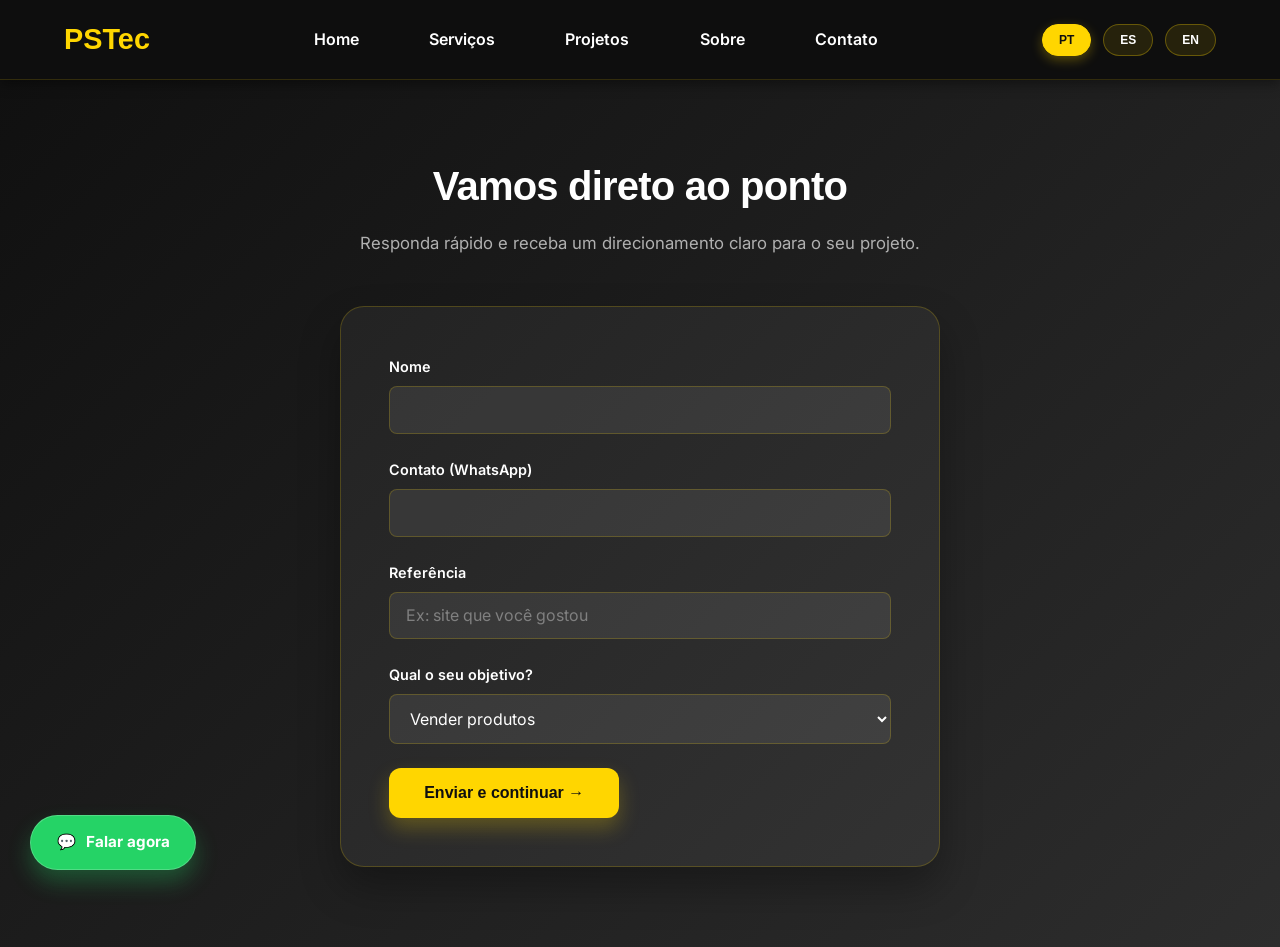
==== contato.html @ e3ad543a "Atualiza seção de projetos para apenas os 3 sites solicitados" ====
<!DOCTYPE html>
<html lang="pt-BR">
<head>
    <meta charset="UTF-8">
    <meta name="viewport" content="width=device-width, initial-scale=1.0">
    <title>Contato | PSTec</title>
    <link rel="stylesheet" href="style.css">
    <link href="https://fonts.googleapis.com/css2?family=Inter:wght@400;500;600;800&display=swap" rel="stylesheet">
</head>
<body>
    <header class="navbar">
        <div class="logo">PSTec</div>
        <nav class="nav-links">
            <a href="index.html" data-i18n="navHome">Home</a>
            <a href="servicos.html" data-i18n="navServicos">Serviços</a>
            <a href="projetos.html" data-i18n="navProjetos">Projetos</a>
            <a href="sobre.html" data-i18n="navSobre">Sobre</a>
            <a href="contato.html" data-i18n="navContato">Contato</a>
        </nav>
        <div class="lang-switch">
            <button class="lang-btn active" data-lang="pt">PT</button>
            <button class="lang-btn" data-lang="es">ES</button>
            <button class="lang-btn" data-lang="en">EN</button>
        </div>
    </header>

    <main>
        <section class="contact-section">
            <div class="contact-container">
                <div class="section-header centered">
                    <h2 data-i18n="contatoTitle">Vamos decolar o seu projeto?</h2>
                    <p data-i18n="contatoDesc" class="subtitle">Selecione o serviço desejado e entraremos em contato rapidamente.</p>
                </div>
                
                <!-- O ID 'my-form' é essencial para o script.js processar o envio via AJAX -->
                <form class="contact-form" id="my-form">

    <div class="input-group">
        <label for="nome" data-i18n="formName"></label>
        <input id="nome" type="text" name="nome" autocomplete="name" required>
    </div>

    <div class="input-group">
        <label for="contato" data-i18n="formEmail"></label>
        <input id="contato" type="email" name="contato" autocomplete="email" required>
    </div>

    <div class="input-group">
        <label for="referencia" data-i18n="formReferencia"></label>
        <input id="referencia" type="text" name="referencia" data-i18n-placeholder="phReferencia" autocomplete="off" required>
    </div>

    <div class="input-group">
        <label for="objetivo" data-i18n="formGoal"></label>
        <select id="objetivo" name="objetivo" required>
            <option data-i18n="opt1"></option>
            <option data-i18n="opt2"></option>
            <option data-i18n="opt3"></option>
        </select>
    </div>

    <button type="submit" class="btn-primary" data-i18n="formSubmit"></button>

</form>
            </div>
        </section>
    </main>

    <a href="https://wa.me/541176419463" id="whatsapp-btn" class="float-whatsapp" target="_blank" rel="noopener noreferrer" aria-label="Fale conosco no WhatsApp">
        <span class="wa-icon">💬</span> <span data-i18n="btnWhatsapp">Fale conosco</span>
    </a>

    <script type="module" src="script.js"></script>


    <div id="success-modal" class="modal-overlay" style="display: none;">
    <div class="modal-content">
        <div class="modal-icon">✅</div>
        <h3 data-i18n="modalTitle">Enviado com Sucesso!</h3>
        <p data-i18n="modalDesc">Recebemos sua mensagem. Em breve entraremos em contato para decolar seu projeto.</p>
        <button onclick="closeModal()" class="btn-primary">OK</button>
    </div>
</div>
</body>




</html>
---- style.css ----
/* ==== RESET E VARIÁVEIS ==== */
* {
  margin: 0;
  padding: 0;
  box-sizing: border-box;
}

:root {
  --bg-dark: #0f0f0f;
  --bg-dark-secondary: #1a1a1a;
  --bg-gradient: linear-gradient(135deg, #0f0f0f 0%, #2d2d2d 100%);
  --yellow-primary: #FFD600;
  --yellow-hover: #E9C400;
  --yellow-light: #FFE170;
  --text-light: #ffff;
  --text-muted: #b0b0b0;
  --text-secondary: #808080;
  --border-color: rgba(255, 214, 0, 0.2);
  --transition: all 0.3s cubic-bezier(0.25, 0.46, 0.45, 0.94);
}

html {
  scroll-behavior: smooth;
}

body {
  background: var(--bg-gradient);
  color: var(--text-light);
  font-family: "Inter", -apple-system, BlinkMacSystemFont, "Segoe UI", sans-serif;
  line-height: 1.6;
  overflow-x: hidden;
  min-height: 100vh;
  display: flex;
  flex-direction: column;
}

/* ==== TIPOGRAFIA ==== */
h1, h2, h3, h4, h5, h6 {
  font-family: "Sora", -apple-system, BlinkMacSystemFont, "Segoe UI", sans-serif;
  font-weight: 700;
  letter-spacing: -0.02em;
}

h1 {
  font-size: clamp(2.5rem, 4vw, 3.5rem);
  line-height: 1.2;
}

h2 {
  font-size: clamp(2rem, 3.5vw, 2.8rem);
  line-height: 1.3;
}

h3 {
  font-size: 1.5rem;
  line-height: 1.4;
}

p {
  font-size: 1rem;
  line-height: 1.8;
}

/* ==== NAVBAR ==== */
.navbar {
  display: flex;
  justify-content: space-between;
  align-items: center;
  padding: 1.5rem 5%;
  position: sticky;
  top: 0;
  background: rgba(15, 15, 15, 0.98);
  backdrop-filter: blur(10px);
  border-bottom: 1px solid rgba(255, 214, 0, 0.15);
  z-index: 100;
  box-shadow: 0 4px 12px rgba(0, 0, 0, 0.4);
  height: 80px;
}

.logo {
  font-size: 1.8rem;
  font-weight: 800;
  color: var(--yellow-primary);
  text-decoration: none;
  font-family: "Sora", sans-serif;
  transition: var(--transition);
}

.logo:hover {
  transform: scale(1.05);
  text-shadow: 0 0 20px rgba(255, 214, 0, 0.3);
}

.nav-links {
  display: flex;
  gap: 2rem;
  list-style: none;
}

.nav-links a {
  text-decoration: none;
  color: var(--text-light);
  font-weight: 600;
  padding: 0.5rem 1.2rem;
  border-radius: 8px;
  transition: var(--transition);
  position: relative;
}

.nav-links a::after {
  content: "";
  position: absolute;
  bottom: 0;
  left: 0;
  width: 0;
  height: 2px;
  background: var(--yellow-primary);
  transition: width 0.3s ease;
}

.nav-links a:hover {
  background-color: rgba(255, 214, 0, 0.1);
  color: var(--yellow-primary);
}

.nav-links a:hover::after {
  width: 100%;
}

.lang-switch {
  display: flex;
  gap: 0.75rem;
  align-items: center;
}

.lang-btn {
  background: rgba(255, 214, 0, 0.1);
  border: 1px solid rgba(255, 214, 0, 0.3);
  color: var(--text-light);
  padding: 0.5rem 1rem;
  border-radius: 20px;
  cursor: pointer;
  font-weight: 600;
  text-transform: uppercase;
  font-size: 0.75rem;
  transition: var(--transition);
}

.lang-btn:hover {
  background: rgba(255, 214, 0, 0.2);
  border-color: var(--yellow-primary);
  transform: translateY(-2px);
}

.lang-btn.active {
  background: var(--yellow-primary);
  color: #0f0f0f;
  border-color: var(--yellow-primary);
  box-shadow: 0 4px 12px rgba(255, 214, 0, 0.3);
}

/* ==== MAIN CONTENT ==== */
main {
  flex: 1;
  display: flex;
  flex-direction: column;
}

/* ==== HERO SECTION - SINGLE PAGE APP LAYOUT ==== */
.hero-section {
  min-height: calc(100vh - 80px);
  display: flex;
  flex-direction: column;
  justify-content: space-between;
  padding: 2rem 5% 1.5rem 5%;
  position: relative;
  overflow: hidden;
  width: 100%;
}

.hero-section::before {
  content: "";
  position: absolute;
  top: -150px;
  left: -100px;
  width: 800px;
  height: 800px;
  background: radial-gradient(circle, rgba(255, 214, 0, 0.15) 0%, transparent 70%);
  filter: blur(80px);
  z-index: 0;
  pointer-events: none;
}

.hero-section::after {
  content: "";
  position: absolute;
  bottom: -100px;
  right: -100px;
  width: 600px;
  height: 600px;
  background: radial-gradient(circle, rgba(255, 214, 0, 0.08) 0%, transparent 70%);
  filter: blur(80px);
  z-index: 0;
  pointer-events: none;
}

.hero-container {
  display: grid;
  grid-template-columns: 1.2fr 1fr;
  gap: 4rem;
  align-items: center;
  flex-grow: 1;
  position: relative;
  z-index: 1;
  width: 100%;
  max-width: 1400px;
  margin: 0 auto;
}

.hero-content {
  flex: 1;
  min-width: 0;
  animation: slideInLeft 0.8s ease-out;
}

.badge {
  display: inline-block;
  background: rgba(255, 214, 0, 0.15);
  color: var(--yellow-primary);
  padding: 0.5rem 1rem;
  border-radius: 4px;
  font-size: 0.75rem;
  font-weight: 700;
  text-transform: uppercase;
  margin-bottom: 1.5rem;
  font-family: "JetBrains Mono", monospace;
  letter-spacing: 0.05em;
  border: 1px solid rgba(255, 214, 0, 0.3);
}

.hero-content h1 {
  margin-bottom: 1.5rem;
  color: var(--text-light);
}

.highlight-text {
  background: linear-gradient(120deg, var(--yellow-primary) 0%, var(--yellow-primary) 100%);
  background-repeat: no-repeat;
  background-size: 100% 0.3em;
  background-position: 0 88%;
  padding: 0 4px;
}

.hero-subtitle {
  font-size: 1.05rem;
  color: var(--text-muted);
  margin-bottom: 2.5rem;
  line-height: 1.8;
  max-width: 540px;
}

.button-group {
  display: flex;
  gap: 1rem;
  margin-bottom: 2rem;
  flex-wrap: wrap;
}

.btn-primary,
.btn-secondary {
  padding: 1rem 2.2rem;
  border-radius: 12px;
  font-weight: 600;
  text-decoration: none;
  transition: var(--transition);
  border: none;
  cursor: pointer;
  font-family: "Sora", sans-serif;
  font-size: 1rem;
  display: inline-block;
  white-space: nowrap;
}

.btn-primary {
  background: var(--yellow-primary);
  color: #0f0f0f;
  box-shadow: 0 10px 20px rgba(255, 214, 0, 0.25);
}

.btn-primary:hover {
  background: var(--yellow-hover);
  transform: translateY(-3px);
  box-shadow: 0 14px 24px rgba(255, 214, 0, 0.35);
}

.btn-secondary {
  background: rgba(255, 255, 255, 0.1);
  color: var(--text-light);
  border: 1px solid rgba(255, 214, 0, 0.3);
}

.btn-secondary:hover {
  background: rgba(255, 214, 0, 0.15);
  border-color: var(--yellow-primary);
  transform: translateY(-3px);
}

/* ==== HERO VISUAL ==== */
.hero-visual {
  position: relative;
  display: flex;
  align-items: center;
  justify-content: center;
  flex: 1;
  min-width: 300px;
  animation: slideInRight 0.8s ease-out;
}

.hero-visual::before {
  content: "";
  position: absolute;
  width: 300px;
  height: 300px;
  background: radial-gradient(circle, rgba(255, 214, 0, 0.3) 0%, transparent 70%);
  filter: blur(60px);
  top: -50px;
  right: -30px;
  z-index: 0;
}

.hero-visual::after {
  content: "";
  position: absolute;
  width: 140px;
  height: 140px;
  background: rgba(59, 130, 246, 0.18);
  bottom: -10px;
  left: 10px;
  border-radius: 50%;
  z-index: 0;
}

.visual-card {
  width: 340px;
  max-width: 100%;
  min-height: 420px;
  border-radius: 32px;
  background: rgba(255, 255, 255, 0.08);
  backdrop-filter: blur(12px);
  border: 1px solid rgba(255, 214, 0, 0.2);
  box-shadow: 0 35px 80px rgba(0, 0, 0, 0.3);
  overflow: hidden;
  position: relative;
  animation: floatCard 6.5s ease-in-out infinite;
  z-index: 2;

box-shadow: 0 0 60px rgba(255, 214, 0, 0.5), 
              inset 0 0 30px rgba(255, 255, 255, 0.2);
}

.visual-card__header {
  box-shadow: 0 0 60px rgba(255, 214, 0, 0.5), 
              inset 0 0 30px rgba(255, 255, 255, 0.2);
}

.visual-card__header::before {
  box-shadow: 0 10px 40px rgba(255, 214, 0, 0.4), 
              0 0 20px rgba(255, 255, 255, 0.3);
}

.visual-bar {
  box-shadow: 0 0 10px rgba(255, 214, 0, 0.3);
}

.grid-square {
  box-shadow: 0 0 15px rgba(255, 214, 0, 0.15);
  height: 70px;
  border-radius: 20px;
  background: rgba(15, 23, 42, 0.08);
  box-shadow: inset 0 0 0 1px rgba(255, 255, 255, 0.55);

  /* NOVO: Mostrar os ícones */
  display: flex;
  align-items: center;
  justify-content: center;
  font-size: 2rem;
  font-weight: 600;
}

/* Versão Premium com Glow */
.visual-card-premium .grid-square {
  background: rgba(15, 23, 42, 0.08);
  border-radius: 20px;
  display: flex;
  align-items: center;
  justify-content: center;
  font-size: 2rem;
  box-shadow: 0 0 15px rgba(255, 214, 0, 0.15);

}

.visual-card::before {
  content: "";
  position: absolute;
  inset: 0;
  border-radius: 32px;
  background: radial-gradient(circle at 20% 20%, rgba(255, 214, 0, 0.1), transparent 30%);
  pointer-events: none;
}

.visual-card__header {
  height: 120px;
  background: linear-gradient(135deg, rgba(255, 214, 0, 0.95), rgba(255, 214, 0, 0.4));
  position: relative;
  overflow: hidden;
}

.visual-card__header::before {
  content: "";
  position: absolute;
  width: 80px;
  height: 80px;
  border-radius: 50%;
  top: 20px;
  right: 15px;
  background: rgba(255, 255, 255, 0.45);
  box-shadow: 0 10px 30px rgba(255, 214, 0, 0.2);
}

.visual-card__body {
  padding: 1.8rem;
  display: grid;
  gap: 1rem;
}

.visual-bar {
  height: 16px;
  border-radius: 999px;
  background: rgba(255, 255, 255, 0.1);
}

.visual-bar.long {
  width: 90%;
}

.visual-bar.medium {
  width: 70%;
}

.visual-bar.short {
  width: 50%;
}

.visual-card__grid {
  display: grid;
  grid-template-columns: repeat(2, 1fr);
  gap: 0.8rem;
  margin-top: 1rem;
}

.grid-square {
  height: 70px;
  border-radius: 20px;
  background: rgba(255, 255, 255, 0.08);
  border: 1px solid rgba(255, 214, 0, 0.1);
}

.visual-chip {
  position: absolute;
  right: -20px;
  bottom: -20px;
  width: 120px;
  height: 120px;
  border-radius: 50%;
  background: rgba(255, 214, 0, 0.16);
  box-shadow: 0 0 0 22px rgba(255, 214, 0, 0.05);
  animation: pulseChip 3.5s ease-in-out infinite;
}

/* ==== HERO FOOTER ==== */
.hero-footer {
  display: flex;
  align-items: center;
  justify-content: center;
  gap: 0.5rem;
  font-size: 0.85rem;
  color: var(--text-secondary);
  width: 100%;
  padding-top: 1rem;
  border-top: 1px solid rgba(255, 214, 0, 0.05);
  margin-top: auto;
  position: relative;
  z-index: 1;
}

/* ==== ANIMAÇÕES ==== */
@keyframes floatCard {
  0%, 100% {
    transform: translateY(0px) rotate(0deg);
  }
  25% {
    transform: translateY(-10px) rotate(-0.25deg);
  }
  50% {
    transform: translateY(-18px) rotate(-0.35deg);
  }
  75% {
    transform: translateY(-10px) rotate(-0.2deg);
  }
}

@keyframes pulseChip {
  0%, 100% {
    transform: scale(1);
    opacity: 0.9;
  }
  50% {
    transform: scale(1.08);
    opacity: 0.72;
  }
}

@keyframes slideInLeft {
  from {
    opacity: 0;
    transform: translateX(-30px);
  }
  to {
    opacity: 1;
    transform: translateX(0);
  }
}

@keyframes slideInRight {
  from {
    opacity: 0;
    transform: translateX(30px);
  }
  to {
    opacity: 1;
    transform: translateX(0);
  }
}

@keyframes fadeIn {
  from {
    opacity: 0;
  }
  to {
    opacity: 1;
  }
}

/* ==== SEÇÕES GERAIS ==== */
.section-header {
  display: flex;
  flex-direction: column;
  align-items: center;
  gap: 1rem;
  margin-bottom: 3rem;
  text-align: center;
}

.section-header h2 {
  font-family: "Sora", sans-serif;
  font-size: 2.5rem;
  font-weight: 700;
  color: var(--text-light);
}

.header-line {
  width: 80px;
  height: 4px;
  border-radius: 999px;
  background: var(--yellow-primary);
  box-shadow: 0 0 20px rgba(255, 214, 0, 0.3);
}

.subtitle {
  color: var(--text-muted);
  font-size: 1.05rem;
  max-width: 760px;
  line-height: 1.8;
}

.services-hero,
.projects-section,
.about-section,
.contact-section {
  padding: 5rem 5%;
  position: relative;
  z-index: 1;
}

/* ==== SERVICES ==== */
.services-hero-body {
  display: flex;
  flex-direction: column;
  align-items: center;
  justify-content: center;
  text-align: center;
  gap: 1.5rem;
  padding-top: 2.5rem;
}

.services-hero-text {
  max-width: 720px;
  margin: 0 auto;
}

.services-hero-text h1 {
  margin-bottom: 1.5rem;
}

.services-hero-text p {
  font-size: 1rem;
  max-width: 680px;
  margin: 0 auto;
  color: var(--text-muted);
}

.services-hero-visual {
  position: relative;
  width: min(440px, 100%);
  margin: 2rem auto 0;
}

.service-visual-card {
  background: rgba(255, 255, 255, 0.05);
  border-radius: 32px;
  border: 1px solid rgba(255, 214, 0, 0.2);
  box-shadow: 0 30px 70px rgba(0, 0, 0, 0.3);
  overflow: hidden;
}

.service-visual-card__header {
  height: 120px;
  background: linear-gradient(135deg, rgba(255, 214, 0, 0.95), rgba(255, 214, 0, 0.35));
}

.service-visual-card__body {
  padding: 1.75rem;
  display: grid;
  gap: 1rem;
}

.service-visual-line {
  height: 14px;
  border-radius: 999px;
  background: rgba(255, 255, 255, 0.1);
}

.service-visual-line.long {
  width: 90%;
}

.service-visual-line.medium {
  width: 70%;
}

.service-visual-grid {
  display: grid;
  grid-template-columns: repeat(2, 1fr);
  gap: 0.8rem;
}

.service-visual-box {
  min-height: 72px;
  border-radius: 22px;
  background: rgba(255, 255, 255, 0.08);
  border: 1px solid rgba(255, 214, 0, 0.1);
}

.service-visual-dot {
  position: absolute;
  right: -20px;
  bottom: -20px;
  width: 100px;
  height: 100px;
  border-radius: 50%;
  background: rgba(255, 214, 0, 0.18);
  box-shadow: 0 0 0 16px rgba(255, 214, 0, 0.08);
}

.services-list {
  padding: 0 5% 2rem 5%;
}

.services-grid {
  display: grid;
  gap: 1.25rem;
  grid-template-columns: repeat(auto-fit, minmax(240px, 1fr));
  align-items: start;
}

.service-card {
  background: rgba(255, 255, 255, 0.05);
  border: 1px solid rgba(255, 214, 0, 0.2);
  border-radius: 24px;
  padding: 1.25rem;
  box-shadow: 0 18px 36px rgba(0, 0, 0, 0.2);
  display: flex;
  flex-direction: column;
  justify-content: flex-start;
  min-height: auto;
  transition: var(--transition);
}

.service-card:hover {
  background: rgba(255, 214, 0, 0.1);
  border-color: var(--yellow-primary);
  transform: translateY(-5px);
  box-shadow: 0 25px 50px rgba(255, 214, 0, 0.15);
}

.service-card h3 {
  font-size: 1.35rem;
  margin-bottom: 1rem;
  color: var(--text-light);
}

.service-card p {
  color: var(--text-muted);
  line-height: 1.8;
}

.services-benefits {
  padding: 4rem 0;
}

.benefits-list {
  list-style: none;
  display: grid;
  grid-template-columns: repeat(auto-fit, minmax(220px, 1fr));
  gap: 1rem;
  max-width: 920px;
  margin: 0 auto;
  padding: 0;
}

.benefits-list li {
  background: rgba(255, 255, 255, 0.05);
  border: 1px solid rgba(255, 214, 0, 0.2);
  border-radius: 18px;
  padding: 1rem 1.25rem;
  color: var(--text-light);
  font-weight: 600;
  min-height: 110px;
  display: flex;
  align-items: center;
  justify-content: center;
  text-align: center;
  transition: var(--transition);
}

.benefits-list li:hover {
  background: rgba(255, 214, 0, 0.1);
  border-color: var(--yellow-primary);
  transform: translateY(-3px);
}

.services-cta {
  padding: 3rem 0 5rem;
  text-align: center;
}

.services-cta h2 {
  margin-bottom: 1.75rem;
}

/* ==== PROJECTS ==== */
.projects-grid {
  display: grid;
  grid-template-columns: repeat(auto-fit, minmax(300px, 1fr));
  gap: 2rem;
}

.project-card {
  background: rgba(255, 255, 255, 0.05);
  border: 1px solid rgba(255, 214, 0, 0.2);
  border-radius: 24px;
  padding: 2rem;
  transition: var(--transition);
  box-shadow: 0 18px 36px rgba(0, 0, 0, 0.2);
  overflow: hidden;
  position: relative;
}

.project-card::before {
  content: "";
  position: absolute;
  top: 0;
  left: 0;
  right: 0;
  height: 4px;
  background: linear-gradient(90deg, var(--yellow-primary), transparent);
  opacity: 0;
  transition: opacity 0.3s ease;
}

.project-card:hover {
  background: rgba(255, 214, 0, 0.1);
  border-color: var(--yellow-primary);
  transform: translateY(-5px);
  box-shadow: 0 25px 50px rgba(255, 214, 0, 0.15);
}

.project-card:hover::before {
  opacity: 1;
}

.tech-stack {
  display: inline-block;
  background: rgba(255, 214, 0, 0.2);
  color: var(--yellow-primary);
  padding: 0.4rem 0.8rem;
  border-radius: 20px;
  font-size: 0.75rem;
  font-weight: 700;
  margin-bottom: 1rem;
  font-family: "JetBrains Mono", monospace;
}

.project-card h3 {
  font-family: "Sora", sans-serif;
  font-size: 1.5rem;
  margin-bottom: 1rem;
  color: var(--text-light);
}

.project-card p {
  color: var(--text-muted);
  margin-bottom: 1.5rem;
  line-height: 1.8;
}

.card-link {
  color: var(--yellow-primary);
  text-decoration: none;
  font-weight: 600;
  transition: var(--transition);
  display: inline-block;
}

.card-link:hover {
  color: var(--yellow-hover);
  transform: translateX(5px);
}

/* ==== ABOUT ==== */
.about-content {
  max-width: 900px;
  margin: 0 auto;
}

.about-content p {
  font-size: 1.1rem;
  color: var(--text-muted);
  margin-bottom: 1.5rem;
  line-height: 1.8;
}

.about-highlights {
  display: grid;
  grid-template-columns: repeat(auto-fit, minmax(200px, 1fr));
  gap: 2rem;
  margin-top: 3rem;
}

.highlight-box {
  background: rgba(255, 255, 255, 0.05);
  border: 1px solid rgba(255, 214, 0, 0.2);
  border-radius: 16px;
  padding: 2rem;
  text-align: center;
  transition: var(--transition);
}

.highlight-box:hover {
  background: rgba(255, 214, 0, 0.1);
  border-color: var(--yellow-primary);
  transform: translateY(-3px);
}

.highlight-box h4 {
  color: var(--yellow-primary);
  margin-bottom: 0.5rem;
}

.highlight-box p {
  color: var(--text-muted);
  font-size: 0.95rem;
}

/* ==== CONTACT ==== */
.contact-container {
  max-width: 600px;
  margin: 0 auto;
}

.contact-form {
  background: rgba(255, 255, 255, 0.05);
  border: 1px solid rgba(255, 214, 0, 0.2);
  padding: 3rem;
  border-radius: 24px;
  box-shadow: 0 20px 40px rgba(0, 0, 0, 0.3);
}

.input-group {
  margin-bottom: 1.5rem;
}

.input-group label {
  display: block;
  font-weight: 600;
  margin-bottom: 0.5rem;
  color: var(--text-light);
  font-size: 0.9rem;
}

.input-group input,
.input-group select,
.input-group textarea {
  width: 100%;
  padding: 0.8rem 1rem;
  background: rgba(255, 255, 255, 0.08);
  border: 1px solid rgba(255, 214, 0, 0.2);
  border-radius: 8px;
  color: var(--text-light);
  font-family: "Inter", sans-serif;
  transition: var(--transition);
  font-size: 1rem;
}

.input-group input::placeholder,
.input-group textarea::placeholder {
  color: var(--text-secondary);
}

.input-group input:focus,
.input-group select:focus,
.input-group textarea:focus {
  outline: none;
  background: rgba(255, 255, 255, 0.12);
  border-color: var(--yellow-primary);
  box-shadow: 0 0 0 4px rgba(255, 214, 0, 0.15);
}

.input-group textarea {
  resize: vertical;
  min-height: 120px;
}

/* ==== MODAL ==== */
#success-modal {
  display: none;
}

.modal-overlay {
  position: fixed;
  top: 0;
  left: 0;
  width: 100%;
  height: 100%;
  background: rgba(0, 0, 0, 0.7);
  backdrop-filter: blur(5px);
  display: flex;
  align-items: center;
  justify-content: center;
  z-index: 2000;
}

.modal-content {
  background: rgba(45, 45, 45, 0.95);
  border: 1px solid rgba(255, 214, 0, 0.2);
  padding: 2.5rem;
  border-radius: 20px;
  text-align: center;
  max-width: 400px;
  width: 90%;
  box-shadow: 0 20px 40px rgba(0, 0, 0, 0.4);
  animation: modalShow 0.3s ease-out;
}

.modal-icon {
  font-size: 3rem;
  margin-bottom: 1rem;
}

.modal-content h3 {
  color: var(--yellow-primary);
  margin-bottom: 0.5rem;
  font-weight: 700;
}

.modal-content p {
  color: var(--text-muted);
  margin-bottom: 1.5rem;
}

.modal-close-btn {
  background: var(--yellow-primary);
  color: #0f0f0f;
  border: none;
  padding: 0.8rem 1.5rem;
  border-radius: 8px;
  font-weight: 600;
  cursor: pointer;
  transition: var(--transition);
}

.modal-close-btn:hover {
  background: var(--yellow-hover);
  transform: translateY(-2px);
}

@keyframes modalShow {
  from {
    transform: scale(0.8);
    opacity: 0;
  }
  to {
    transform: scale(1);
    opacity: 1;
  }
}

/* ==== WHATSAPP BUTTON ==== */
.float-whatsapp {
  position: fixed;
  bottom: 30px;
  left: 30px;
  background: #25d366;
  color: #fff;
  padding: 0.9rem 1.6rem;
  border-radius: 30px;
  text-decoration: none;
  font-weight: 700;
  font-size: 0.95rem;
  display: flex;
  align-items: center;
  gap: 10px;
  box-shadow: 0 12px 22px rgba(37, 211, 102, 0.3);
  border: 1px solid rgba(255, 255, 255, 0.2);
  transition: var(--transition);
  z-index: 1000;
}

.float-whatsapp:hover {
  transform: translateY(-3px);
  box-shadow: 0 14px 28px rgba(37, 211, 102, 0.4);
}

/* ==== FOOTER ==== */
.footer {
  background: rgba(15, 15, 15, 0.95);
  border-top: 1px solid rgba(255, 214, 0, 0.15);
  color: var(--text-light);
  padding: 2rem 5%;
  margin-top: auto;
  position: relative;
  z-index: 10;
}

.footer-content {
  display: grid;
  grid-template-columns: repeat(auto-fit, minmax(220px, 1fr));
  gap: 2rem;
  margin-bottom: 1rem;
  max-width: 1400px;
  margin-left: auto;
  margin-right: auto;
}

.footer-section h4 {
  color: var(--yellow-primary);
  margin-bottom: 1rem;
  font-weight: 700;
}

.footer-section p,
.footer-section a {
  color: var(--text-muted);
  text-decoration: none;
  transition: var(--transition);
  font-size: 0.95rem;
}

.footer-section ul {
  list-style: none;
  padding: 0;
}

.footer-section ul li {
  margin-bottom: 0.5rem;
}

.footer-section a:hover {
  color: var(--yellow-primary);
  transform: translateX(3px);
}

.footer-bottom {
  border-top: 1px solid rgba(255, 214, 0, 0.15);
  padding-top: 1rem;
  text-align: center;
  color: var(--text-muted);
  font-size: 0.9rem;
  max-width: 1400px;
  margin: 0 auto;
}

/* ==== CONTAINER ==== */
.container {
  max-width: 1200px;
  margin: 0 auto;
  padding: 0 20px;
  width: 100%;
}

/* ==== UTILITIES ==== */
.text-center {
  text-align: center;
}

.text-yellow {
  color: var(--yellow-primary);
}

.mt-1 { margin-top: 1rem; }
.mt-2 { margin-top: 2rem; }
.mt-3 { margin-top: 3rem; }

.mb-1 { margin-bottom: 1rem; }
.mb-2 { margin-bottom: 2rem; }
.mb-3 { margin-bottom: 3rem; }

.pt-1 { padding-top: 1rem; }
.pt-2 { padding-top: 2rem; }
.pt-3 { padding-top: 3rem; }

.pb-1 { padding-bottom: 1rem; }
.pb-2 { padding-bottom: 2rem; }
.pb-3 { padding-bottom: 3rem; }

/* ==== RESPONSIVE ==== */
@media (max-width: 1024px) {
  .hero-container {
    grid-template-columns: 1fr;
    text-align: center;
    gap: 30px;
  }

  .hero-content {
    max-width: 100%;
  }

  .button-group {
    justify-content: center;
  }

  .nav-links {
    gap: 1rem;
  }

  .services-grid,
  .projects-grid {
    grid-template-columns: repeat(auto-fit, minmax(250px, 1fr));
  }
}

@media (max-width: 768px) {
  .navbar {
    flex-direction: column;
    gap: 1rem;
    padding: 1rem 5%;
    height: auto;
  }

  .nav-links {
    flex-direction: column;
    gap: 0.5rem;
    width: 100%;
  }

  .nav-links a {
    padding: 0.75rem 1rem;
  }

  h1 {
    font-size: 2rem;
  }

  h2 {
    font-size: 1.8rem;
  }

  .hero-section {
    min-height: calc(100vh - auto);
    padding: 2rem 5%;
  }

  .hero-container {
    grid-template-columns: 1fr;
    gap: 2rem;
  }

  .hero-visual {
    min-width: 280px;
  }

  .visual-card {
    width: 280px;
    min-height: 350px;
  }

  .services-hero,
  .projects-section,
  .about-section,
  .contact-section {
    padding: 3rem 5%;
  }

  .services-grid,
  .projects-grid,
  .benefits-list {
    grid-template-columns: 1fr;
  }

  .contact-form {
    padding: 2rem;
  }

  .button-group {
    flex-direction: column;
  }

  .btn-primary,
  .btn-secondary {
    width: 100%;
    text-align: center;
  }

  .float-whatsapp {
    bottom: 20px;
    left: 20px;
    padding: 0.8rem 1.2rem;
    font-size: 0.85rem;
  }

  .footer-content {
    grid-template-columns: 1fr;
    gap: 1rem;
  }
}

@media (max-width: 480px) {
  .navbar {
    padding: 1rem 3%;
  }

  .logo {
    font-size: 1.5rem;
  }

  .nav-links {
    gap: 0.5rem;
  }

  h1 {
    font-size: 1.5rem;
  }

  h2 {
    font-size: 1.3rem;
  }

  .hero-section {
    padding: 2rem 3%;
  }

  .hero-content {
    max-width: 100%;
  }

  .hero-subtitle {
    font-size: 0.95rem;
  }

  .button-group {
    gap: 0.5rem;
  }

  .btn-primary,
  .btn-secondary {
    padding: 0.8rem 1.5rem;
    font-size: 0.9rem;
  }

  .services-hero,
  .projects-section,
  .about-section,
  .contact-section {
    padding: 2rem 3%;
  }

  .contact-form {
    padding: 1.5rem;
  }

  .section-header h2 {
    font-size: 1.8rem;
  }

  .float-whatsapp {
    bottom: 15px;
    left: 15px;
    padding: 0.7rem 1rem;
    font-size: 0.8rem;
  }
}

/* ==== SCROLLBAR ==== */
::-webkit-scrollbar {
  width: 10px;
}

::-webkit-scrollbar-track {
  background: rgba(255, 214, 0, 0.05);
}

::-webkit-scrollbar-thumb {
  background: rgba(255, 214, 0, 0.3);
  border-radius: 5px;
}

::-webkit-scrollbar-thumb:hover {
  background: rgba(255, 214, 0, 0.5);
}
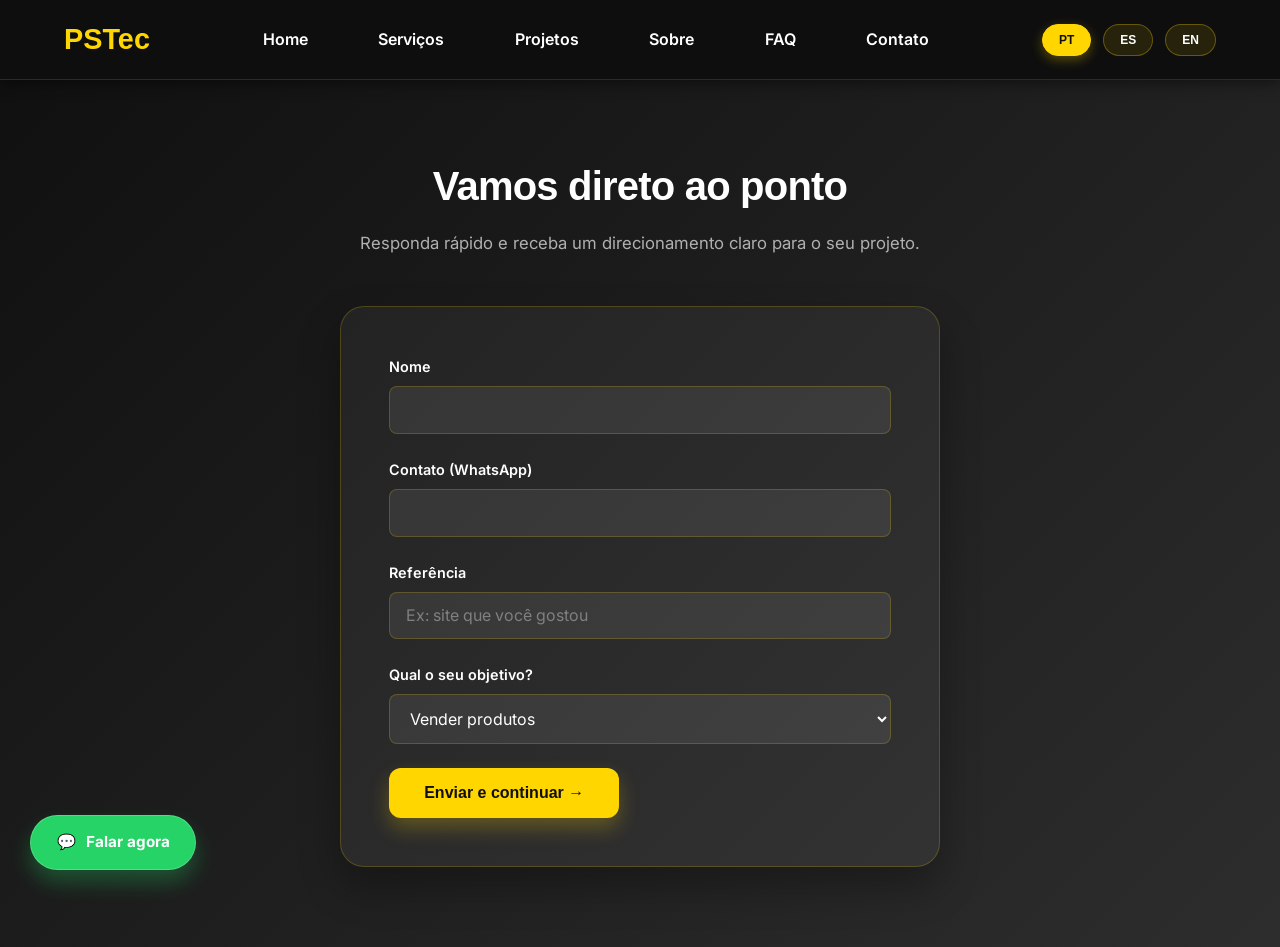
==== commit 3315f3e1: "Implementa melhorias de SEO, nova página FAQ, ajuste no CTA secundário e atualizações de tradução" ====
--- a/contato.html
+++ b/contato.html
@@ -15,6 +15,7 @@
             <a href="servicos.html" data-i18n="navServicos">Serviços</a>
             <a href="projetos.html" data-i18n="navProjetos">Projetos</a>
             <a href="sobre.html" data-i18n="navSobre">Sobre</a>
+            <a href="faq.html" data-i18n="navFaq">FAQ</a>
             <a href="contato.html" data-i18n="navContato">Contato</a>
         </nav>
         <div class="lang-switch">
